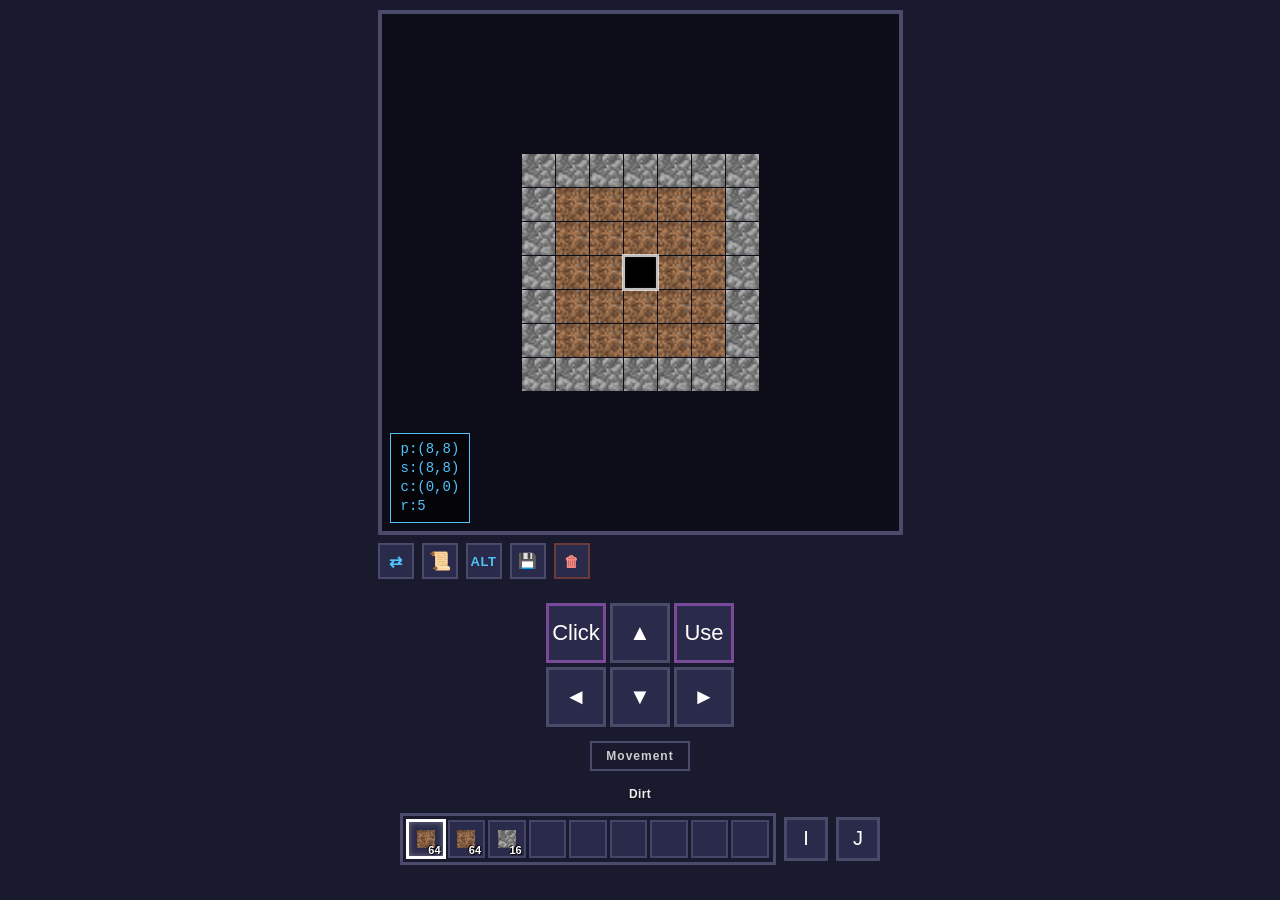
==== index.html @ 1c8c347c "Add files via upload" ====
<!DOCTYPE html>
<html lang="ru">
<head>
    <meta charset="UTF-8">
    <meta name="viewport" content="width=device-width, initial-scale=1.0, user-scalable=no">
    <title>Industrial Revolution: Reborn</title>
    <link rel="stylesheet" href="style.css">
</head>
<body>
    <div class="game-container">
        <div class="frame-wrapper">
            <div class="frame">
                <div id="world" class="world"></div>
                <div id="debug-overlay" class="debug-overlay"></div>
                <div id="break-bar" class="break-bar"><div id="break-bar-fill" class="break-bar-fill"></div></div>
            </div>
            <button id="toggle-mode" class="toggle-btn">⇄</button>
            <button id="quest-toggle" class="toggle-btn quest-toggle-btn" title="Quest Book (B)">📜</button>
            <button id="dpad-alt" class="toggle-btn alt-toggle-btn" title="Alt mode">ALT</button>
            <button id="save-game-btn" class="toggle-btn save-toggle-btn" title="Save game">💾</button>
            <button id="reset-game-btn" class="toggle-btn reset-toggle-btn" title="Reset all progress">🗑</button>
            <div id="save-toast" class="save-toast"></div>
        </div>

        <div class="controls">
            <div class="control-section">
                <div class="d-pad">
                    <div class="d-pad-row">
                        <button id="dpad-click" class="arrow-btn click-btn">Click</button>
                        <button id="dpad-up" class="arrow-btn">▲</button>
                        <button id="dpad-interact" class="arrow-btn interact-btn">Use</button>
                    </div>
                    <div class="d-pad-row">
                        <button id="dpad-left" class="arrow-btn">◄</button>
                        <button id="dpad-down" class="arrow-btn">▼</button>
                        <button id="dpad-right" class="arrow-btn">►</button>
                    </div>
                </div>
                <div id="dpad-mode" class="mode-indicator">Movement</div>
            </div>
        </div>

        <div id="hotbar-selected-name" class="hotbar-selected-name"></div>
        <div class="hotbar-row">
            <div id="hotbar" class="hotbar"></div>
            <button id="inventory-toggle" class="inv-toggle-btn" title="Inventory">I</button>
            <button id="jei-toggle" class="inv-toggle-btn" title="Item List">J</button>
        </div>
    </div>

    <div id="hotbar-context-menu" class="jei-context-menu"></div>

    <div id="inventory-overlay" class="inventory-overlay">
        <div class="inventory-panel">
            <div class="inventory-panel-header">
                <span>Inventory</span>
                <button id="inventory-close" class="inv-close-btn">✕</button>
            </div>
            <div class="craft-section">
                <button id="craft-rebalance-2x2" class="craft-rebalance-btn-square" title="Rebalance">⚖</button>
                <div id="craft-grid-2x2" class="craft-grid craft-grid-2x2"></div>
                <div class="craft-arrow">→</div>
                <div class="craft-result-wrap">
                    <div id="craft-result-2x2" class="craft-result-slot"></div>
                    <button id="craft-all-2x2" class="craft-all-btn" title="Craft all">Craft All</button>
                </div>
            </div>
            <div id="craft-result-name-2x2" class="craft-result-name"></div>
            <div id="inv-selected-name" class="inv-selected-name"></div>
            <div id="inv-main-grid" class="inv-grid main-grid"></div>
            <div class="inv-hotbar-section">
                <div id="inv-hotbar-grid" class="inv-grid hotbar-grid"></div>
            </div>
        </div>
    </div>
    <div id="drag-item" class="drag-item"></div>

    <div id="workbench-overlay" class="inventory-overlay">
        <div class="inventory-panel">
            <div class="inventory-panel-header">
                <span>Workbench</span>
                <button id="workbench-close" class="inv-close-btn">✕</button>
            </div>
            <div class="craft-section">
                <button id="craft-rebalance-3x3" class="craft-rebalance-btn-square" title="Rebalance">⚖</button>
                <div id="craft-grid-3x3" class="craft-grid craft-grid-3x3"></div>
                <div class="craft-arrow">→</div>
                <div class="craft-result-wrap">
                    <div id="craft-result-3x3" class="craft-result-slot"></div>
                    <button id="craft-all-3x3" class="craft-all-btn" title="Craft all">Craft All</button>
                </div>
            </div>
            <div id="craft-result-name-3x3" class="craft-result-name"></div>
            <div id="wb-selected-name" class="inv-selected-name"></div>
            <div id="wb-main-grid" class="inv-grid main-grid"></div>
            <div class="inv-hotbar-section">
                <div id="wb-hotbar-grid" class="inv-grid hotbar-grid"></div>
            </div>
        </div>
    </div>

    <div id="jei-overlay" class="jei-overlay">
        <div class="jei-panel">
            <div class="jei-panel-header">
                <span>Item List</span>
                <button id="jei-close" class="inv-close-btn">✕</button>
            </div>
            <input id="jei-search" class="jei-search" type="text" placeholder="Search...">
            <div id="jei-grid" class="jei-grid"></div>
            <div id="jei-hint" class="jei-hint">Hold a slot for options</div>
        </div>
        <div id="jei-recipe-view" class="jei-recipe-view"></div>
    </div>
    <div id="jei-context-menu" class="jei-context-menu"></div>

    <div id="quest-overlay" class="quest-overlay">
        <div class="quest-panel">
            <div class="quest-panel-header">
                <button id="quest-back-btn" class="quest-back-btn">←</button>
                <span id="quest-panel-title">Quest Book</span>
                <button id="quest-close" class="inv-close-btn">✕</button>
            </div>
            <div id="quest-panel-body" class="quest-panel-body">
                <div id="quest-graph-view" class="quest-graph-view">
                    <div class="quest-toolbar">
                        <input id="quest-list-search" class="quest-search" type="text" placeholder="Search quests..." style="display:none;">
                        <button id="quest-list-toggle" class="quest-mode-btn" title="List view">☰</button>
                        <button id="quest-eye-toggle" class="quest-mode-btn" title="Show all quests (greyed out)">👁</button>
                        <button id="quest-reset-toggle" class="quest-mode-btn quest-reset-btn" title="Reset all quest progress">🗑</button>
                    </div>
                    <div id="quest-graph-canvas-wrap" class="quest-graph-canvas-wrap">
                        <canvas id="quest-graph-canvas"></canvas>
                    </div>
                    <div id="quest-list-wrap" class="quest-list-wrap" style="display:none;"></div>
                    <div id="quest-graph-empty" class="quest-empty" style="display:none;"></div>
                </div>
                <div id="quest-detail-view" class="quest-detail-view"></div>
            </div>
        </div>
    </div>

    <div id="split-popup" class="split-popup">
        <div class="split-popup-box">
            <div class="split-popup-title">Split Stack</div>
            <div class="split-popup-row">
                <div class="split-popup-side">
                    <div id="split-take-icon" class="split-popup-icon"></div>
                    <div class="split-popup-label">Take</div>
                    <div id="split-take-count" class="split-popup-count">0</div>
                </div>
                <div class="split-popup-arrow">→</div>
                <div class="split-popup-side">
                    <div id="split-leave-icon" class="split-popup-icon"></div>
                    <div class="split-popup-label">Leave</div>
                    <div id="split-leave-count" class="split-popup-count">0</div>
                </div>
            </div>
            <input type="range" id="split-slider" class="split-slider" min="1" max="1" value="1">
            <div class="split-popup-buttons">
                <button id="split-cancel" class="split-btn split-cancel-btn">Cancel</button>
                <button id="split-confirm" class="split-btn split-confirm-btn">Take</button>
            </div>
        </div>
    </div>

    <script src="scripts/registry.js"></script>
    <script src="scripts/tick.js"></script>
    <script src="scripts/save.js"></script>
    <script src="scripts/game.js"></script>
    <script src="scripts/altDrop.js"></script>
    <script src="scripts/tInter.js"></script>
    <script src="scripts/inventory.js"></script>
    <script src="scripts/crafting.js"></script>
    <script src="scripts/guiBlocks.js"></script>
    <script src="scripts/fluids.js"></script>
    <script src="scripts/jei.js"></script>
    <script src="scripts/quests.js"></script>
</body>
</html>
---- style.css ----
* {
    margin: 0;
    padding: 0;
    box-sizing: border-box;
    -webkit-tap-highlight-color: transparent;
    -webkit-touch-callout: none;
    user-select: none;
}
body {
    background: #1a1a2e;
    display: flex;
    justify-content: center;
    align-items: center;
    min-height: 100vh;
    font-family: 'Segoe UI', Tahoma, Geneva, Verdana, sans-serif;
    overflow: hidden;
}
.game-container {
    display: flex;
    flex-direction: column;
    align-items: center;
    width: 100%;
    max-width: 500px;
    height: 100vh;
    padding: 10px;
    gap: 10px;
}
.frame {
    position: relative;
    border: 4px solid #4a4a6a;
    background: #0d0d1a;
    padding: 4px;
    flex-shrink: 0;
   /*box-shadow: 0 0 20px rgba(0, 0, 0, 0.5), inset 0 0 10px rgba(0, 0, 0, 0.3);*/
    overflow: hidden;
}
.world {
    position: relative;
    display: grid;
    gap: 1px;
    background: #0d0d1a;
    cursor: pointer;
}
.cell {
    width: 100%;
    height: 100%;
    aspect-ratio: 1;
    position: relative;
    /* Ground block look now comes entirely from Registry data (see
       applyBlockVisual() in game.js), set per-cell as CSS custom
       properties instead of hardcoded per-block-id rules here. */
    background-color: var(--bg-color, #0d0d1a);
    background-image: var(--bg-image, none);
    background-size: cover;
    background-position: center;
    /* --bg-rotation is only set for blocks registered with
       `randomDirection: true` (registry.js), rolled once per tile at
       placement time - see getGlobalDirection()/applyBlockVisual() in
       game.js. Every other tile keeps the default 0deg (no visual
       change). */
    transform: rotate(var(--bg-rotation, 0deg));
}
/* Rotating .cell itself (above) also rotates every absolutely-positioned
   child layer stacked on top of it - the overlay block (::after), the
   dropped-ground-item chip (::before), and the player/selected outlines -
   since they're all positioned relative to this same rotated element.
   That's invisible on a bare randomDirection block with nothing else on
   the tile (why this went unnoticed), but as soon as ANY of those other
   layers is present on a rotated tile they'd visibly tilt with it too.
   Counter-rotating every such child back by the same amount keeps only
   the ground-layer background itself rotated, which is the only thing
   `randomDirection` is meant to affect. */
.cell.overlay::after,
.cell.has-ground-item::before,
.cell.has-ground-item::after {
    transform: rotate(calc(-1 * var(--bg-rotation, 0deg)));
}
.cell.has-ground-item::before {
    /* This layer also centers itself via translate(-50%,-50%) (see the
       has-ground-item::before rule below) - both transforms must apply
       together, so this re-declares translate alongside the counter-
       rotation rather than letting the later rule's transform silently
       replace it (a second `transform` declaration on the same selector
       block, not a second selector, would just overwrite this one). */
    transform: translate(-50%, -50%) rotate(calc(-1 * var(--bg-rotation, 0deg)));
}
.cell.void { background-color: #0d0d1a; background-image: none; }
.cell.overlay::after {
    content: '';
    position: absolute;
    inset: 8%;
    z-index: 1;
    pointer-events: none;
    /* Overlay block (e.g. workbench) look also comes from Registry data
       via --overlay-bg-color / --overlay-bg-image. */
    background-color: var(--overlay-bg-color, #8a5a34);
    background-image: var(--overlay-bg-image, none), var(--overlay-pattern);
    background-size: cover, 8px 8px;
    background-position: center, 0 0;
    border: 1px solid #5c3d20;
    box-shadow: 0 1px 3px rgba(0,0,0,0.5);
}
.cell.overlay {
    /* Subtle diagonal pattern kept as a generic "overlay block" texture
       fallback so overlay blocks still read distinctly even with no
       custom texture registered. */
    --overlay-pattern: linear-gradient(45deg, rgba(0,0,0,0.15) 25%, transparent 25%, transparent 75%, rgba(0,0,0,0.15) 75%),
        linear-gradient(45deg, rgba(0,0,0,0.15) 25%, transparent 25%, transparent 75%, rgba(0,0,0,0.15) 75%);
}
.cell.player {
    background: #000 !important;
    box-shadow: inset 0 0 3px rgba(255, 255, 255, 0.3);
    z-index: 3;
    position: relative;
}
.cell.selected {
    outline: 3px solid #ffffffb9;
    outline-offset: -1px;
    z-index: 2;
    position: relative;
}
/* Dropped item lying on a tile: shows that item's own texture/icon (via
   --ground-item-bg-image / --ground-item-bg-color, set per-cell in
   applyBlockVisual in game.js) instead of a generic marker, so you can
   tell what's actually lying there at a glance. Falls back to a plain
   amber chip if the item has no texture registered yet. */
/* Dropped item lying on a tile: shows that item's own texture/icon (via
   --ground-item-bg-image / --ground-item-bg-color, set per-cell in
   applyBlockVisual in game.js) instead of a generic marker, so you can
   tell what's actually lying there at a glance. Falls back to a plain
   amber chip if the item has no texture registered yet.
   The border/background-color "chip" only appears for items that actually
   HAVE a real (non-transparent) color - see the .has-solid-bg toggle set
   in game.js. Items with a fully transparent registry color (e.g. the
   pebbles, color: '#ffffff00') skip it entirely: without this, the plain
   square border was drawn around the tile regardless of what's inside it,
   so a transparent-background icon showed nothing but a bare dark outline
   floating on the tile with no visible fill inside it. */
.cell.has-ground-item::before {
    content: '';
    position: absolute;
    left: 50%;
    top: 50%;
    width: 46%;
    height: 46%;
    min-width: 10px;
    min-height: 10px;
    transform: translate(-50%, -50%);
    background-image: var(--ground-item-bg-image, none);
    background-size: cover;
    background-position: center;
    border-radius: 3px;
    z-index: 4;
    pointer-events: none;
}
.cell.has-ground-item.has-solid-bg::before {
    background-color: var(--ground-item-bg-color, #9a9a9a);
    border: 1px solid rgba(0, 0, 0, 0.35);
}
.cell.has-ground-item.ground-item-many::after {
    content: attr(data-ground-count);
    position: absolute;
    right: 6%;
    bottom: 2%;
    font-size: 10px;
    font-weight: bold;
    color: #fff;
    text-shadow: 1px 1px 1px #000, 0 0 2px #000;
    z-index: 5;
    pointer-events: none;
}
.debug-overlay {
    position: absolute;
    left: 8px;
    bottom: 8px;
    padding: 6px 10px;
    background: rgba(0, 0, 0, 0.65);
    border: 1px solid #4fc3f7;
    color: #4fc3f7;
    font-family: 'Consolas', 'Courier New', monospace;
    font-size: 14px;
    line-height: 1.35;
    z-index: 10;
    pointer-events: none;
    display: none;
    white-space: pre;
}
.debug-overlay.visible {
    display: block;
}
.break-bar {
    position: absolute;
    top: 0;
    left: 0;
    width: 100%;
    display: none;
    height: 5px;
    background: rgba(0, 0, 0, 0.5);
    z-index: 6;
    pointer-events: none;
}
.break-bar.visible {
    display: block;
}
.break-bar-fill {
    height: 100%;
    width: 0%;
    background: #ffb300;
}
.toggle-btn {
    position: absolute;
    right: 8px;
    bottom: 8px;
    width: 36px;
    height: 36px;
    border: 2px solid #4a4a6a;
    background: #2a2a4a;
    color: #4fc3f7;
    font-size: 16px;
    font-weight: bold;
    cursor: pointer;
    transition: all 0.15s ease;
    touch-action: manipulation;
    z-index: 10;
    padding: 0;
    display: flex;
    align-items: center;
    justify-content: center;
}
.controls {
    display: flex;
    justify-content: center;
    width: 100%;
    flex: 1;
    max-height: 180px;
    align-items: center;
}
.control-section {
    display: flex;
    flex-direction: column;
    align-items: center;
    gap: 10px;
}
.section-label {
    color: #aaa;
    font-size: 13px;
    font-weight: bold;
    text-transform: uppercase;
    letter-spacing: 1px;
}
.d-pad {
    display: flex;
    flex-direction: column;
    gap: 4px;
}
.d-pad-row {
    display: flex;
    gap: 4px;
    justify-content: center;
}
.spacer {
    width: 60px;
    height: 60px;
}
.arrow-btn {
    width: 60px;
    height: 60px;
    border: 3px solid #4a4a6a;
    background: #2a2a4a;
    color: #fff;
    font-size: 22px;
    display: flex;
    align-items: center;
    justify-content: center;
    cursor: pointer;
    transition: all 0.1s ease;
    touch-action: manipulation;
}
.arrow-btn:active {
    background: #4a4a7a;
    transform: scale(0.99);
    border-color: #6a6a9a;
}
.mode-indicator {
    margin-top: 4px;
    padding: 6px 14px;
    border: 2px solid #4a4a6a;
    background: #1a1a2e;
    color: #ccc;
    font-size: 12px;
    font-weight: bold;
    letter-spacing: 1px;
}
.frame-wrapper {
    position: relative;
    flex-shrink: 0;
    margin-bottom: 52px;
}
.frame-wrapper .toggle-btn {
    position: absolute;
    left: 0;
    right: auto;
    top: calc(100% + 8px);
    bottom: auto;
}
.interact-btn {
    background: #2a2a4a;
    border-color: #7a4a9a;
    color: #fff;
}
.interact-btn:active {
    background: #2a2a4a;
    border-color: #9a6aba;
    transform: scale(0.99);
}
.click-btn {
    background: #2a2a4a;
    border-color: #7a4a9a;
    color: #fff;
}
.click-btn:active {
    background: #2a2a4a;
    border-color: #9a6aba;
    transform: scale(0.99);
}


@media (max-height: 700px) {
    .arrow-btn { width: 50px; height: 50px; font-size: 18px; }
    .spacer { width: 50px; height: 50px; }
}
@media (max-height: 550px) {
    .arrow-btn { width: 44px; height: 44px; font-size: 16px; }
    .spacer { width: 44px; height: 44px; }
    .section-label { font-size: 11px; }
    .toggle-btn { width: 30px; height: 30px; font-size: 13px; }
    .debug-overlay { font-size: 12px; }
    .frame-wrapper { margin-bottom: 40px; }
}

/* ============================================
   Inventory / Hotbar
   ============================================ */

.hotbar-row {
    display: flex;
    align-items: center;
    justify-content: center;
    gap: 8px;
    width: 100%;
    flex-shrink: 0;
}

.hotbar {
    display: grid;
    grid-template-columns: repeat(9, minmax(0, 1fr));
    gap: 3px;
    background: #1a1a2e;
    border: 3px solid #4a4a6a;
    padding: 4px;
    flex: 1;
    min-width: 0;
}

.inv-toggle-btn {
    width: 44px;
    height: 44px;
    border: 3px solid #4a4a6a;
    background: #2a2a4a;
    color: #fff;
    font-size: 20px;
    cursor: pointer;
    display: flex;
    align-items: center;
    justify-content: center;
    touch-action: manipulation;
    flex-shrink: 0;
}
.inv-toggle-btn:active {
    background: #4a4a7a;
    border-color: #6a6a9a;
    transform: scale(0.96);
}

.inv-slot {
    width: 100%;
    min-width: 0;
    max-width: 42px;
    aspect-ratio: 1;
    background: #2a2a4a;
    border: 2px solid #45456a;
    position: relative;
    display: flex;
    align-items: center;
    justify-content: center;
    cursor: pointer;
    touch-action: none;
    box-sizing: border-box;
}
.inv-slot.hotbar.selected-slot {
    border-color: #ffffff;
    box-shadow: 0 0 0 1px #ffffff, inset 0 0 6px rgba(255,255,255,0.35);
}
.inv-slot:active {
    background: #3a3a5a;
}

.item-icon {
    width: 70%;
    height: 70%;
    border-radius: 0px;
    display: flex;
    align-items: center;
    justify-content: center;
    font-size: 14px;
    pointer-events: none;
    position: relative;
    overflow: hidden;
}
/* Same idea as .cell.has-ground-item.has-solid-bg above: the subtle inset
   dark edge is only meaningful when the icon actually has a solid color/
   texture behind it. Items registered with a fully transparent color
   (color: '#ffffff00', e.g. the pebbles) get this class skipped in
   itemIconHTML() (inventory.js), so their icon renders as bare art with no
   thin dark outline around empty transparent pixels. */
.item-icon.has-solid-bg {
    box-shadow: inset 0 0 2px rgba(0,0,0,0.4);
}
/* Fluid-container fill bar (capsules/cells - see fluids.js and
   itemIconHTML in inventory.js): a bottom-anchored colored bar sized to
   the container's current fill percentage, so a capsule reads as
   full/empty/partial at a glance without opening any tooltip. Sits behind
   the glyph/label (z-index below the flex content's natural stacking). */
.item-fluid-fill {
    position: absolute;
    left: 0;
    right: 0;
    bottom: 0;
    z-index: 0;
    opacity: 0.85;
    pointer-events: none;
    transition: height 0.15s ease-out;
}
/* Capsule liquid fill (see itemIconHTML in inventory.js) - clipped to the
   capsule shell's actual drawn interior instead of filling the whole
   square icon box, so it reads as "liquid inside the capsule" rather than
   a plain color square behind it. The inset percentages are measured
   directly from capsule_shell.png/capsule_fill.png's 16x16 canvas (the
   fill art's non-transparent interior sits at x:7-9, y:3-13 out of 16) -
   top/right/bottom/left, matching CSS inset() order. See the itemIconHTML
   comment for why this is a plain clip-path rather than a mask-image: a
   file://-loaded PNG can't be used as a CSS mask (the game normally runs
   with no server), so the old mask-based version silently never rendered
   any liquid at all. clip-path has no such restriction. */
.item-fluid-fill-capsule {
    /* bottom inset was 0, so the fill bar's own bottom edge (anchored to
       the ICON's bottom, not the capsule art's bottom) stuck out below the
       capsule's actual drawn interior instead of stopping level with it.
       capsule_fill.png's non-transparent interior sits at y:3-12 of 16 ->
       top 3/16 = 18.75%, bottom (16-13)/16 = 18.75% too (was measured but
       never applied). */
    clip-path: inset(18.75% 43.75% 18.75% 43.75%);
}
/* Capsule shell art (capsule_shell.png) is a narrow vertical vial drawn on
   a mostly-transparent 16x16 canvas (the vial itself is only ~half the
   canvas width). itemIconStyle() (inventory.js) sets `background-size:
   cover` for every icon, which is right for full-bleed block textures but
   leaves this one looking like a faint sliver floating in the middle of
   its slot - the "капсулы странные, их не видно" complaint. `contain`
   instead scales the whole 16x16 canvas (vial + its transparent padding)
   to fill the icon box evenly, and the icon itself is sized up a bit
   relative to plain items so the vial reads clearly at normal slot sizes. */
.item-icon.is-fluid-container {
    width: 82%;
    height: 82%;
    background-size: contain !important;
}

.item-count {
    position: absolute;
    right: 2px;
    bottom: 0px;
    font-size: 11px;
    font-weight: bold;
    color: #fff;
    text-shadow: 1px 1px 1px #000, -1px -1px 1px #000;
    pointer-events: none;
}

.inventory-overlay {
    display: none;
    position: fixed;
    inset: 0;
    background: rgba(0, 0, 0, 0.65);
    z-index: 100;
    align-items: center;
    justify-content: center;
}
.inventory-overlay.visible {
    display: flex;
}

.inventory-panel {
    background: #1a1a2e;
    border: 4px solid #4a4a6a;
    padding: 14px;
    display: flex;
    flex-direction: column;
    gap: 12px;
    width: 92vw;
    max-width: 400px;
    max-height: 92vh;
    overflow-y: auto;
}

.inventory-panel-header {
    display: flex;
    align-items: center;
    justify-content: space-between;
    color: #eee;
    font-weight: bold;
    letter-spacing: 1px;
    font-size: 14px;
    text-transform: uppercase;
}

.inv-close-btn {
    width: 26px;
    height: 26px;
    border: 2px solid #4a4a6a;
    background: #2a2a4a;
    color: #fff;
    cursor: pointer;
    font-size: 13px;
    display: flex;
    align-items: center;
    justify-content: center;
}
.inv-close-btn:active {
    background: #4a4a7a;
}

.inv-grid {
    display: grid;
    grid-template-columns: repeat(9, minmax(0, 1fr));
    gap: 4px;
    min-width: 0;
}

.main-grid {
    grid-template-rows: repeat(3, 1fr);
}

.inv-hotbar-section {
    border-top: 2px solid #4a4a6a;
    padding-top: 12px;
}

/* Name label for the item currently selected/held in the inventory
   overlay (picked up from a slot or a crafting-grid cell). */
.inv-selected-name {
    min-height: 14px;
    text-align: center;
    font-size: 12px;
    color: #c8d4e4;
    letter-spacing: 0.3px;
}

/* Name label for the hotbar's currently-selected slot, shown above it. */
.hotbar-selected-name {
    min-height: 16px;
    text-align: center;
    font-size: 12px;
    font-weight: bold;
    color: #eee;
    letter-spacing: 0.3px;
    text-shadow: 0 1px 2px rgba(0,0,0,0.6);
    opacity: 0;
    transition: opacity 0.15s;
}
.hotbar-selected-name.visible { opacity: 1; }

/* Name of the item a craft grid is about to produce. */
.craft-result-name {
    text-align: center;
    font-size: 11px;
    color: #9fe0bb;
    min-height: 14px;
    margin-top: -4px;
}

/* ============================================
   Crafting
   ============================================ */
.craft-section {
    display: flex;
    align-items: center;
    justify-content: center;
    gap: 10px;
    padding: 8px;
    border: 2px solid #4a4a6a;
    background: #15152a;
}

.craft-grid {
    display: grid;
    gap: 4px;
}
.craft-grid-2x2 {
    grid-template-columns: repeat(2, minmax(0, 40px));
    grid-template-rows: repeat(2, 40px);
}
.craft-grid-3x3 {
    grid-template-columns: repeat(3, minmax(0, 40px));
    grid-template-rows: repeat(3, 40px);
}
.craft-slot {
    max-width: none;
    width: 40px;
    height: 40px;
}

/* ============================================
   Generic GUI Blocks (any block with a `gui` entry in Registry - see
   guiBlocks.js). Custom slots (input/output/etc.) sit above the panel's
   own inventory+hotbar grid, and THIS frame (not the whole panel) can
   take an optional background texture via gui.guiTexture, set inline
   per-block in JS.
   ============================================ */
.gui-block-slots {
    display: flex;
    flex-wrap: wrap;
    align-items: center;
    justify-content: center;
    gap: 8px;
    padding: 10px 8px;
    border: 2px solid #4a4a6a;
    background: rgba(21, 21, 42, 0.85);
}
/* Applied instead of the flex-wrap layout above once any slot in a
   block's gui.slots defines x/y - each slot (and the progress bar, if
   any) is placed with position:absolute via inline style, so this just
   needs to be the positioning context and hold enough room for them. */
.gui-block-slots.gui-block-slots-positioned {
    display: block;
    position: relative;
    min-height: 110px;
}
.gui-slot {
    max-width: none;
    width: 42px;
    height: 42px;
}
.gui-slot-output {
    border-color: #7a9a4a;
    box-shadow: inset 0 0 4px rgba(154, 255, 100, 0.25);
}

/* ============================================
   Super Tank display (gui.tankDisplay: true - see tankDisplayHTML in
   guiBlocks.js). Replaces the plain icon-grid slots layout with a large
   fluid gauge + "Locked Fluid" readout, matching the reference UI: just
   the gauge/label area, no extra button row underneath.
   ============================================ */
.gui-block-slots.tank-display-mode {
    display: block;
    padding: 0;
    border: none;
    background: none;
}
.tank-display {
    display: flex;
    flex-direction: column;
    gap: 10px;
    padding: 12px;
    border: 2px solid #4a4a6a;
    background: rgba(21, 21, 42, 0.85);
}
.tank-gauge {
    position: relative;
    height: 90px;
    border: 2px solid #4a4a6a;
    background: #0d0d1a;
    overflow: hidden;
}
.tank-gauge-fill {
    position: absolute;
    left: 0;
    right: 0;
    bottom: 0;
    opacity: 0.85;
    transition: height 0.2s ease-out;
}
.tank-gauge-label {
    position: relative;
    z-index: 1;
    height: 100%;
    display: flex;
    flex-direction: column;
    align-items: flex-end;
    justify-content: flex-start;
    padding: 8px 10px;
    text-align: right;
    text-shadow: 0 1px 2px rgba(0,0,0,0.9), 0 0 4px rgba(0,0,0,0.7);
}
.tank-gauge-title {
    color: #e8ecf5;
    font-size: 12px;
    font-weight: bold;
    letter-spacing: 0.5px;
}
.tank-gauge-amount {
    color: #fff;
    font-size: 20px;
    font-weight: bold;
    margin-top: 2px;
}
.tank-locked-fluid {
    display: flex;
    align-items: center;
    justify-content: space-between;
    border: 2px solid #4a4a6a;
    background: #0d0d1a;
    padding: 8px 10px;
}
.tank-locked-fluid-title {
    color: #9fa8c4;
    font-size: 11px;
    text-transform: uppercase;
    letter-spacing: 0.5px;
}
.tank-locked-fluid-row {
    display: flex;
    align-items: center;
    gap: 6px;
}
.tank-locked-fluid-swatch {
    width: 16px;
    height: 16px;
    border: 1px solid #4a4a6a;
    flex-shrink: 0;
}
.tank-locked-fluid-name {
    color: #eee;
    font-size: 13px;
    font-weight: bold;
}
/* Locked Fluid toggle button (tankDisplayHTML in guiBlocks.js /
   TankState.toggleLock in fluids.js). Off (default) = tank accepts any
   fluid while empty; On = tank only ever accepts the fluid it's already
   holding, even once fully drained back to 0mB. */
.tank-lock-btn {
    flex-shrink: 0;
    margin-left: 8px;
    padding: 4px 10px;
    font-size: 11px;
    font-weight: bold;
    text-transform: uppercase;
    letter-spacing: 0.5px;
    color: #cdd3e6;
    background: #2a2a44;
    border: 2px solid #4a4a6a;
    cursor: pointer;
}
.tank-lock-btn:hover {
    background: #35355a;
}
.tank-lock-btn.active {
    color: #10131f;
    background: #6ad17a;
    border-color: #4fae60;
}
.tank-capsule-slots {
    display: flex;
    justify-content: center;
    gap: 10px;
}
.tank-capsule-slot-col {
    display: flex;
    flex-direction: column;
    align-items: center;
    gap: 4px;
}
.tank-capsule-slot-label {
    color: #9fa8c4;
    font-size: 10px;
    text-align: center;
    max-width: 60px;
}
/* Short instructional line under the capsuleIn/capsuleOut slots - those
   two slots had no label of their own (the gauge above only shows the
   tank's own contents), so it wasn't clear what dropping a capsule there
   actually does. guiSlotHTML already shows each slot's own `label` field
   ("Insert Capsule"/"Result") as a tooltip on hover/long-press, but that's
   easy to miss - this spells the fill/drain behavior out directly under
   the slots instead of requiring a hover to discover it. */
.tank-capsule-hint {
    color: #9fa8c4;
    font-size: 11px;
    line-height: 1.4;
    text-align: center;
    padding: 0 4px;
}

/* Optional processing progress bar for a GUI block (gui.progressBar in
   its Registry entry) - same filled-bar idea as .break-bar, just placed
   at an arbitrary x/y inside the positioned slots panel instead of
   pinned to the top of the screen. */
.gui-progress-bar {
    background: rgba(0, 0, 0, 0.5);
    border: 1px solid #4a4a6a;
    overflow: hidden;
}
.gui-progress-bar-fill {
    background: #ffb300;
}

.craft-arrow {
    color: #7a7aa0;
    font-size: 18px;
    flex-shrink: 0;
}

.craft-result-wrap {
    position: relative;
    display: flex;
    align-items: center;
    flex-shrink: 0;
}

/* "Craft all" button: sits just under/beside the result slot, appears
   only once a recipe is actually matched (has-result). Consumes every
   ingredient the grid can spare for the currently matched recipe in one
   tap instead of one craft at a time. */
.craft-all-btn {
    display: none;
    position: absolute;
    left: 50%;
    top: 100%;
    transform: translateX(-50%);
    margin-top: 4px;
    width: auto;
    height: 18px;
    padding: 0 6px;
    white-space: nowrap;
    background: #1a4a6e;
    border: 1px solid #3a7abf;
    color: #c0e0ff;
    font-size: 11px;
    line-height: 1;
    cursor: pointer;
    touch-action: manipulation;
}
.craft-all-btn.visible { display: block; }
.craft-all-btn:active { background: #1e5a8a; }

.craft-rebalance-btn-square {
    width: 40px;
    height: 40px;
    flex-shrink: 0;
    padding: 0;
    background: #2a2a4a;
    border: 1px solid #45456a;
    color: #c8d4e4;
    font-size: 16px;
    cursor: pointer;
    touch-action: manipulation;
    display: flex;
    align-items: center;
    justify-content: center;
}
.craft-rebalance-btn-square:active { background: #3a3a5a; }

.craft-result-slot {
    width: 44px;
    height: 44px;
    background: #2a2a4a;
    border: 2px solid #45456a;
    position: relative;
    display: flex;
    align-items: center;
    justify-content: center;
    flex-shrink: 0;
}
.craft-result-slot.has-result {
    border-color: #4fc3f7;
    box-shadow: 0 0 6px rgba(79, 195, 247, 0.5);
    cursor: pointer;
}
.craft-result-slot .item-icon {
    width: 70%;
    height: 70%;
    pointer-events: none;
}

.drag-item {
    display: none;
    position: fixed;
    pointer-events: none;
    z-index: 200;
    transform: translate(-50%, -50%);
    width: 34px;
    height: 34px;
}
.drag-item.visible {
    display: flex;
    align-items: center;
    justify-content: center;
}
.drag-item .item-icon {
    width: 30px;
    height: 30px;
}

@media (max-height: 550px) {
    .inv-toggle-btn { width: 36px; height: 36px; font-size: 16px; }
    .inventory-panel { padding: 8px; gap: 8px; }
}

/* ============================================
   Split-stack popup
   ============================================ */

.split-popup {
    display: none;
    position: fixed;
    inset: 0;
    background: rgba(0, 0, 0, 0.65);
    z-index: 300;
    align-items: center;
    justify-content: center;
}
.split-popup.visible {
    display: flex;
}
.split-popup-box {
    background: #1a1a2e;
    border: 4px solid #4a4a6a;
    padding: 16px;
    width: 80vw;
    max-width: 280px;
    display: flex;
    flex-direction: column;
    align-items: center;
    gap: 12px;
}
.split-popup-title {
    color: #eee;
    font-weight: bold;
    letter-spacing: 1px;
    font-size: 13px;
    text-transform: uppercase;
}
.split-popup-row {
    display: flex;
    align-items: center;
    justify-content: center;
    gap: 14px;
    width: 100%;
}
.split-popup-side {
    display: flex;
    flex-direction: column;
    align-items: center;
    gap: 4px;
}
.split-popup-icon {
    width: 40px;
    height: 40px;
    border: 2px solid #45456a;
    background: #2a2a4a;
    display: flex;
    align-items: center;
    justify-content: center;
    box-sizing: border-box;
}
.split-popup-icon .item-icon {
    width: 70%;
    height: 70%;
}
.split-popup-label {
    color: #aaa;
    font-size: 10px;
    text-transform: uppercase;
    letter-spacing: 1px;
}
.split-popup-count {
    color: #fff;
    font-weight: bold;
    font-size: 16px;
}
.split-popup-arrow {
    color: #4fc3f7;
    font-size: 18px;
    flex-shrink: 0;
}
.split-slider {
    width: 100%;
    accent-color: #4fc3f7;
    touch-action: manipulation;
}
.split-popup-buttons {
    display: flex;
    gap: 10px;
    width: 100%;
}
.split-btn {
    flex: 1;
    padding: 10px 0;
    border: 2px solid #4a4a6a;
    background: #2a2a4a;
    color: #fff;
    font-size: 13px;
    font-weight: bold;
    cursor: pointer;
    touch-action: manipulation;
}
.split-btn:active {
    background: #3a3a5a;
}
.split-confirm-btn {
    border-color: #4fc3f7;
    color: #4fc3f7;
}

/* ============================================
   JEI-style Item List overlay
   ============================================ */

.jei-overlay {
    display: none;
    position: fixed;
    inset: 0;
    background: rgba(0, 0, 0, 0.65);
    z-index: 150;
    align-items: center;
    justify-content: center;
}
.jei-overlay.visible {
    display: flex;
}

.jei-panel {
    background: #1a1a2e;
    border: 4px solid #4a4a6a;
    padding: 14px;
    display: flex;
    flex-direction: column;
    gap: 10px;
    width: 92vw;
    max-width: 400px;
    max-height: 92vh;
}

.jei-panel-header {
    display: flex;
    align-items: center;
    justify-content: space-between;
    color: #eee;
    font-weight: bold;
    letter-spacing: 1px;
    font-size: 14px;
    text-transform: uppercase;
}

.jei-search {
    width: 100%;
    padding: 8px 10px;
    background: #2a2a4a;
    border: 2px solid #45456a;
    color: #fff;
    font-size: 13px;
    outline: none;
}
.jei-search:focus {
    border-color: #4fc3f7;
}

.jei-grid {
    display: grid;
    grid-template-columns: repeat(6, minmax(0, 1fr));
    gap: 4px;
    overflow-y: auto;
    padding: 2px;
}

.jei-slot {
    width: 100%;
    min-width: 0;
    aspect-ratio: 1;
    background: #2a2a4a;
    border: 2px solid #45456a;
    position: relative;
    display: flex;
    align-items: center;
    justify-content: center;
    cursor: pointer;
    touch-action: manipulation;
    box-sizing: border-box;
}
.jei-slot:active {
    background: #3a3a5a;
    border-color: #4fc3f7;
}
.jei-slot .item-icon {
    width: 70%;
    height: 70%;
    pointer-events: none;
}
.jei-slot-name {
    position: absolute;
    left: 0;
    right: 0;
    bottom: -1px;
    font-size: 8px;
    color: #ccc;
    text-align: center;
    line-height: 1;
    padding-bottom: 2px;
    pointer-events: none;
    white-space: nowrap;
    overflow: hidden;
    text-overflow: ellipsis;
}

.jei-empty {
    grid-column: 1 / -1;
    color: #888;
    text-align: center;
    font-size: 12px;
    padding: 16px 0;
}

.jei-hint {
    color: #888;
    font-size: 10px;
    text-align: center;
    letter-spacing: 0.5px;
}

@media (max-height: 550px) {
    .jei-panel { padding: 8px; gap: 6px; }
    .jei-grid { grid-template-columns: repeat(7, minmax(0, 1fr)); }
}

/* ---- JEI: long-press context menu (Give Item / View Recipes) ---- */

.jei-context-menu {
    display: none;
    position: fixed;
    inset: 0;
    background: rgba(0, 0, 0, 0.45);
    z-index: 170;
    align-items: center;
    justify-content: center;
}
.jei-context-menu.visible {
    display: flex;
}

.jei-context-box {
    background: #1a1a2e;
    border: 3px solid #4fc3f7;
    padding: 12px;
    display: flex;
    flex-direction: column;
    gap: 8px;
    min-width: 200px;
}

.jei-context-title {
    color: #fff;
    font-weight: bold;
    font-size: 13px;
    text-align: center;
    padding-bottom: 4px;
    border-bottom: 1px solid #45456a;
}

.jei-context-btn {
    background: #2a2a4a;
    border: 2px solid #45456a;
    color: #eee;
    padding: 10px 14px;
    font-size: 13px;
    cursor: pointer;
    touch-action: manipulation;
}
.jei-context-btn:active {
    background: #3a3a5a;
    border-color: #4fc3f7;
}
.jei-context-cancel {
    color: #aaa;
}

/* ---- JEI: recipe browser ---- */

.jei-recipe-view {
    display: none;
    position: absolute;
    inset: 0;
    background: #1a1a2e;
    padding: 14px;
    flex-direction: column;
    gap: 10px;
}
.jei-recipe-view.visible {
    display: flex;
}

.jei-recipe-header {
    display: flex;
    align-items: center;
    gap: 10px;
    color: #eee;
    font-weight: bold;
    font-size: 13px;
    letter-spacing: 0.5px;
}

.jei-recipe-header-item {
    display: flex;
    align-items: center;
    gap: 6px;
}

.jei-recipe-header-icon {
    width: 22px;
    height: 22px;
    flex-shrink: 0;
}

.jei-recipe-back-btn {
    padding: 6px 10px;
    font-size: 12px;
}

/* ---- JEI: Recipe / Usage sub-tabs inside the detail view ---- */

.jei-recipe-subtabs {
    display: flex;
    gap: 6px;
}

.jei-recipe-subtab {
    flex: 1;
    background: #2a2a4a;
    border: 2px solid #45456a;
    color: #aaa;
    padding: 8px 10px;
    font-size: 12px;
    font-weight: bold;
    letter-spacing: 0.5px;
    text-transform: uppercase;
    cursor: pointer;
    touch-action: manipulation;
}
.jei-recipe-subtab:active {
    background: #3a3a5a;
}
.jei-recipe-subtab.active {
    color: #fff;
    border-color: #4fc3f7;
    background: #24344a;
}

.jei-recipe-list {
    overflow-y: auto;
    display: flex;
    flex-direction: column;
    gap: 14px;
    padding: 2px;
}

/* ---- JEI: "Produce" sub-tab (station items only) - what this station
   makes + every recipe that consumes the station block itself ---- */

.jei-produce-section {
    display: flex;
    flex-direction: column;
    gap: 8px;
}

.jei-produce-heading {
    color: #aaa;
    font-size: 11px;
    font-weight: bold;
    letter-spacing: 0.5px;
    text-transform: uppercase;
    border-bottom: 1px solid #33334f;
    padding-bottom: 4px;
}

.jei-produce-grid {
    display: grid;
    grid-template-columns: repeat(6, minmax(0, 1fr));
    gap: 4px;
}

.jei-recipe-card {
    display: flex;
    align-items: center;
    justify-content: center;
    gap: 10px;
    background: #15152a;
    border: 2px solid #4a4a6a;
    padding: 10px;
}

/* Ingredient/output icons inside a recipe card are clickable - tapping one
   jumps to that item's own detail view, so players can click through a
   crafting chain (e.g. Plank -> Oak Log -> its own recipe/usage). */
.jei-recipe-cell[data-id]:not([data-id=""]),
.craft-result-slot[data-id] {
    cursor: pointer;
    touch-action: manipulation;
}
.jei-recipe-cell[data-id]:not([data-id=""]):active {
    border-color: #4fc3f7;
}
/* Shapeless recipes only ever show as few cells as there are ingredients
   (no padded-out empty grid), so the card's gap can stay tight instead of
   stretching out to match the widest shaped grid. */
.jei-recipe-card:has(.jei-recipe-shapeless) {
    gap: 6px;
}

.jei-recipe-grid {
    display: grid;
    gap: 3px;
}
.jei-recipe-grid-2x2 {
    grid-template-columns: repeat(2, 34px);
    grid-template-rows: repeat(2, 34px);
}
.jei-recipe-grid-3x3 {
    grid-template-columns: repeat(3, 34px);
    grid-template-rows: repeat(3, 34px);
}
.jei-recipe-shapeless {
    grid-template-columns: repeat(auto-fill, 34px);
    grid-auto-rows: 34px;
    /* Was 108px, which padded the shapeless ingredient grid out to a fixed
       3-wide width regardless of how many ingredients it actually has,
       leaving a big empty gap before the arrow whenever there's just one
       or two ingredients. Cap it at 2 columns instead so short shapeless
       recipes sit right up against the arrow, same spacing as the shaped
       grids. */
    max-width: 72px;
}

.jei-recipe-cell {
    width: 34px;
    height: 34px;
    background: #2a2a4a;
    border: 1px solid #45456a;
    display: flex;
    align-items: center;
    justify-content: center;
    box-sizing: border-box;
    /* .item-count (added for ingredient-count badges, e.g. "x4") is
       position:absolute - without a positioned ancestor here it would
       jump up to whatever positioned element is further up the DOM
       instead of anchoring to this cell. */
    position: relative;
}
.jei-recipe-cell .item-icon {
    width: 70%;
    height: 70%;
    pointer-events: none;
}

.jei-recipe-arrow {
    color: #7a7aa0;
    font-size: 16px;
    flex-shrink: 0;
}

.jei-recipe-output .craft-result-slot {
    width: 40px;
    height: 40px;
}

.jei-recipe-type {
    text-align: center;
    color: #888;
    font-size: 10px;
    margin-top: -8px;
    letter-spacing: 0.5px;
}
/* ============================================
   Quest Book
   ============================================ */

.quest-toggle-btn {
    font-size: 18px;
}
.frame-wrapper .quest-toggle-btn {
    position: absolute;
    left: 44px;
    right: auto;
    top: calc(100% + 8px);
    bottom: auto;
}
@media (max-height: 550px) {
    .frame-wrapper .quest-toggle-btn { left: 36px; }
}

.alt-toggle-btn {
    font-size: 13px;
    font-weight: bold;
    letter-spacing: 0.5px;
}
.frame-wrapper .alt-toggle-btn {
    position: absolute;
    left: 88px;
    right: auto;
    top: calc(100% + 8px);
    bottom: auto;
}
.alt-toggle-btn.alt-active {
    background: #ffb300;
    border-color: #ffd54f;
    color: #1a1a2e;
    box-shadow: 0 0 8px rgba(255, 179, 0, 0.7);
}
@media (max-height: 550px) {
    .frame-wrapper .alt-toggle-btn { left: 72px; }
}

.save-toggle-btn {
    font-size: 15px;
}
.frame-wrapper .save-toggle-btn {
    position: absolute;
    left: 132px;
    right: auto;
    top: calc(100% + 8px);
    bottom: auto;
}
@media (max-height: 550px) {
    .frame-wrapper .save-toggle-btn { left: 108px; }
}

.reset-toggle-btn {
    font-size: 15px;
    color: #ff8a80;
    border-color: #6a3a3a;
}
.frame-wrapper .reset-toggle-btn {
    position: absolute;
    left: 176px;
    right: auto;
    top: calc(100% + 8px);
    bottom: auto;
}
@media (max-height: 550px) {
    .frame-wrapper .reset-toggle-btn { left: 144px; }
}

.save-toast {
    position: absolute;
    left: 132px;
    top: calc(100% + 48px);
    background: #1a1a2e;
    border: 1px solid #4a4a6a;
    color: #e8e8f0;
    font-size: 12px;
    padding: 6px 10px;
    border-radius: 6px;
    white-space: nowrap;
    opacity: 0;
    pointer-events: none;
    transition: opacity 0.2s ease;
    z-index: 20;
}
.save-toast.visible {
    opacity: 1;
}
@media (max-height: 550px) {
    .save-toast { left: 108px; top: calc(100% + 40px); }
}

.quest-overlay {
    display: none;
    position: fixed;
    inset: 0;
    background: rgba(0, 0, 0, 0.65);
    z-index: 160;
    align-items: center;
    justify-content: center;
}
.quest-overlay.visible {
    display: flex;
}

.quest-panel {
    background: #1a1a2e;
    border: 4px solid #4a4a6a;
    padding: 14px;
    display: flex;
    flex-direction: column;
    gap: 10px;
    width: 92vw;
    max-width: 420px;
    height: min(78vh, 640px);
    max-height: 92vh;
    overflow: hidden;
}

.quest-panel-header {
    display: flex;
    align-items: center;
    gap: 8px;
    color: #eee;
    font-weight: bold;
    letter-spacing: 1px;
    font-size: 14px;
    text-transform: uppercase;
}
.quest-panel-header span {
    flex: 1;
    min-width: 0;
    overflow: hidden;
    text-overflow: ellipsis;
    white-space: nowrap;
}

.quest-back-btn {
    display: none;
    width: 26px;
    height: 26px;
    border: 2px solid #4a4a6a;
    background: #2a2a4a;
    color: #fff;
    cursor: pointer;
    font-size: 14px;
    align-items: center;
    justify-content: center;
    flex-shrink: 0;
}
.quest-back-btn.flex-visible {
    display: flex;
}
.quest-back-btn:active {
    background: #4a4a7a;
}

.quest-panel-body {
    flex: 1;
    min-height: 0;
    display: flex;
    flex-direction: column;
    overflow: hidden;
}

/* Graph (list-replacement) view: search box + pannable canvas of the same
   node graph the Quest Editor builds. */
.quest-graph-view {
    flex: 1;
    min-height: 0;
    display: flex;
    flex-direction: column;
    gap: 8px;
}

.quest-toolbar {
    display: flex;
    gap: 6px;
    flex-shrink: 0;
}

.quest-search {
    width: 100%;
    padding: 8px 10px;
    background: #2a2a4a;
    border: 2px solid #45456a;
    color: #fff;
    font-size: 13px;
    outline: none;
    flex: 1;
    min-width: 0;
}
.quest-search:focus {
    border-color: #4fc3f7;
}

.quest-mode-btn {
    width: 36px;
    flex-shrink: 0;
    background: #2a2a4a;
    border: 2px solid #45456a;
    color: #aab4cc;
    font-size: 15px;
    cursor: pointer;
    touch-action: manipulation;
    display: flex;
    align-items: center;
    justify-content: center;
}
.quest-mode-btn.active {
    color: #4fc3f7;
    border-color: #4fc3f7;
    background: #1a3a4a;
}
.quest-mode-btn:active {
    background: #3a3a5a;
}

.quest-reset-btn.armed {
    color: #ffb0a0;
    border-color: #d0523a;
    background: #4a1e18;
    animation: quest-reset-pulse 0.6s ease-in-out infinite alternate;
}
@keyframes quest-reset-pulse {
    from { box-shadow: 0 0 0 rgba(208, 82, 58, 0); }
    to { box-shadow: 0 0 8px rgba(208, 82, 58, 0.7); }
}

.quest-graph-canvas-wrap {
    flex: 1;
    min-height: 0;
    background: #12121f;
    border: 2px solid #45456a;
    position: relative;
    overflow: hidden;
}
.quest-graph-canvas-wrap canvas {
    display: block;
    width: 100%;
    height: 100%;
    touch-action: none;
    cursor: grab;
}

/* List view: flat, searchable list of quests as an alternative to the graph. */
.quest-list-wrap {
    flex: 1;
    min-height: 0;
    overflow-y: auto;
    background: #12121f;
    border: 2px solid #45456a;
    padding: 6px;
}
.quest-list-item {
    display: flex;
    align-items: center;
    gap: 10px;
    padding: 8px;
    margin-bottom: 4px;
    background: #1e2035;
    border: 1px solid #33355a;
    cursor: pointer;
    touch-action: manipulation;
}
.quest-list-item:active {
    background: #2a2c4a;
}
.quest-list-item.locked {
    opacity: 0.45;
    cursor: default;
}
.quest-list-item.hidden-quest {
    opacity: 0.3;
}
.quest-list-icon {
    width: 32px;
    height: 32px;
    border-radius: 6px;
    background: #2a2a4a;
    border: 2px solid #45456a;
    display: flex;
    align-items: center;
    justify-content: center;
    overflow: hidden;
    flex-shrink: 0;
    font-size: 13px;
}
.quest-list-icon img {
    width: 100%;
    height: 100%;
    object-fit: cover;
}
.quest-list-info {
    flex: 1;
    min-width: 0;
}
.quest-list-title {
    font-size: 13px;
    color: #d0d8e8;
    white-space: nowrap;
    overflow: hidden;
    text-overflow: ellipsis;
}
.quest-list-subtitle {
    font-size: 11px;
    color: #8899b8;
    white-space: nowrap;
    overflow: hidden;
    text-overflow: ellipsis;
}
.quest-list-status {
    flex-shrink: 0;
    font-size: 14px;
}
.quest-list-empty {
    color: #778;
    font-size: 12px;
    text-align: center;
    padding: 20px 8px;
}

.quest-icon-letter {
    color: #fff;
    font-weight: 700;
    font-size: 16px;
}

.quest-empty {
    color: #aab;
    font-size: 13px;
    line-height: 1.6;
    text-align: center;
    padding: 24px 8px;
}

/* Detail view: description + tasks for a single quest, shown after tapping
   a node in the graph. Scrolls independently of the graph view. */
.quest-detail-view {
    flex: 1;
    min-height: 0;
    overflow-y: auto;
    padding-right: 2px;
    display: none;
}
.quest-empty code {
    background: #2a2a4a;
    padding: 1px 5px;
    border-radius: 4px;
    color: #cde;
}
.quest-empty-hint {
    display: block;
    margin-top: 10px;
    font-size: 11px;
    color: #778;
}

.quest-detail-header {
    display: flex;
    align-items: center;
    gap: 10px;
    margin-bottom: 10px;
}
.quest-detail-icon {
    width: 48px;
    height: 48px;
    border-radius: 8px;
    background: #2a2a4a;
    border: 2px solid #45456a;
    display: flex;
    align-items: center;
    justify-content: center;
    overflow: hidden;
    flex-shrink: 0;
}
.quest-detail-icon img {
    width: 100%;
    height: 100%;
    object-fit: cover;
}
.quest-detail-subtitle {
    color: #99a8c0;
    font-size: 12px;
}
.quest-detail-status {
    font-size: 11px;
    font-weight: bold;
    letter-spacing: 0.5px;
    text-transform: uppercase;
    margin-top: 3px;
}
.quest-status-available { color: #4fc3f7; }
.quest-status-completed { color: #4caf7d; }
.quest-status-locked { color: #d08a4a; }

.quest-section {
    margin-bottom: 14px;
}
.quest-section h4 {
    font-size: 10px;
    text-transform: uppercase;
    letter-spacing: 0.06em;
    color: #99a8c0;
    margin-bottom: 6px;
}

.quest-desc {
    font-size: 13px;
    line-height: 1.5;
    color: #c8d4e4;
}
.quest-desc img {
    max-width: 100%;
    height: auto;
    border-radius: 6px;
    margin: 6px 0;
}

.quest-task-row {
    display: flex;
    align-items: center;
    gap: 8px;
    padding: 6px 8px;
    background: #232640;
    margin: 3px 0;
    font-size: 13px;
    color: #d0d8e8;
    cursor: pointer;
}
.quest-task-row.optional {
    opacity: 0.8;
    border-left: 3px solid #ffaa44;
}
.quest-task-row input[type=checkbox] {
    flex-shrink: 0;
    width: 16px;
    height: 16px;
    accent-color: #4fc3f7;
}
.quest-task-row em {
    color: #8899b8;
    font-style: normal;
    font-size: 11px;
}

/* Code-verified tasks (e.g. "have item in inventory") - no checkbox, the
   player can't tick these by hand, only the game logic can. */
.quest-task-row.auto {
    cursor: default;
}
.quest-task-check {
    flex-shrink: 0;
    width: 16px;
    text-align: center;
    color: #4fc3f7;
    font-weight: bold;
}
.quest-task-progress {
    display: inline-block;
    margin-left: 6px;
    color: #7fd7a0;
    font-size: 11px;
}

.quest-complete-btn {
    width: 100%;
    padding: 10px;
    background: #1a4a6e;
    border: 1px solid #3a7abf;
    color: #c0e0ff;
    font-size: 13px;
    cursor: pointer;
    touch-action: manipulation;
}
.quest-complete-btn:disabled {
    opacity: 0.5;
    cursor: default;
}
.quest-complete-btn:not(:disabled):active {
    background: #1e5a8a;
}

.quest-check-btn {
    width: 100%;
    padding: 9px;
    margin-top: 4px;
    background: #1a4a2e;
    border: 1px solid #3a9b5e;
    color: #b9f5cf;
    font-size: 13px;
    font-weight: bold;
    letter-spacing: 0.3px;
    cursor: pointer;
    touch-action: manipulation;
    transition: background 0.15s;
}
.quest-check-btn:active { background: #1e6a3e; }
.quest-check-btn-fail {
    background: #4a2a1a !important;
    border-color: #9b5e3a;
    color: #f5cfb9;
}

.quest-dep-tag {
    display: inline-block;
    background: #1f2b3d;
    padding: 5px 10px;
    border-radius: 14px;
    font-size: 11px;
    cursor: pointer;
    margin: 2px 4px 2px 0;
    color: #bcc8dd;
    border: 1px solid transparent;
}
.quest-dep-tag.quest-dep-done {
    color: #9fe0bb;
    border-color: #4caf7d55;
}

@media (max-height: 550px) {
    .quest-panel { padding: 8px; gap: 6px; }
}
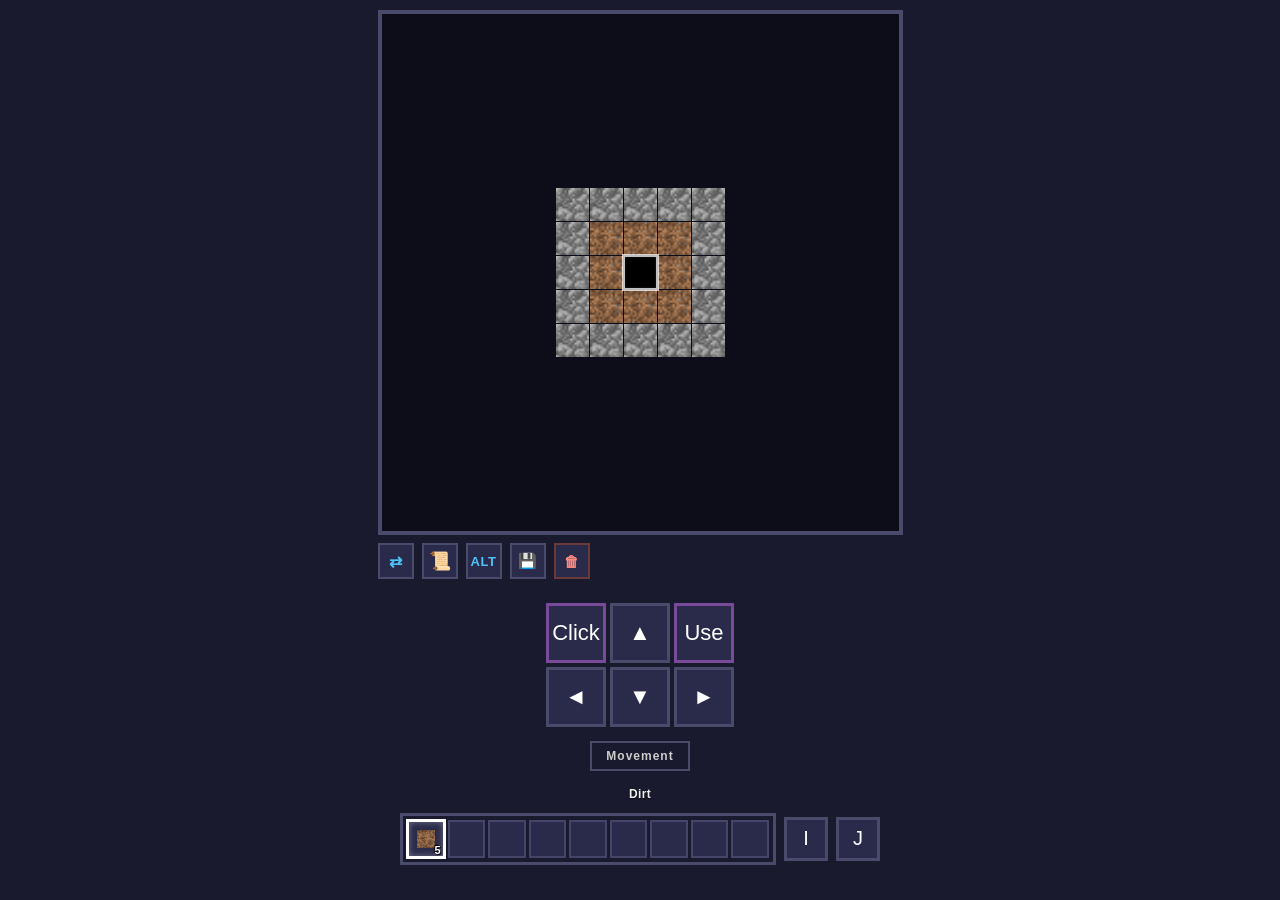
==== commit b9793a7c: "Polish quests and expose item sources" ====
--- a/index.html
+++ b/index.html
@@ -124,9 +124,8 @@
                 <div id="quest-graph-view" class="quest-graph-view">
                     <div class="quest-toolbar">
                         <input id="quest-list-search" class="quest-search" type="text" placeholder="Search quests..." style="display:none;">
-                        <button id="quest-list-toggle" class="quest-mode-btn" title="List view">☰</button>
-                        <button id="quest-eye-toggle" class="quest-mode-btn" title="Show all quests (greyed out)">👁</button>
-                        <button id="quest-reset-toggle" class="quest-mode-btn quest-reset-btn" title="Reset all quest progress">🗑</button>
+                        <button id="quest-list-toggle" class="quest-mode-btn" title="List view">☰</button>
+                        <button id="quest-eye-toggle" class="quest-mode-btn" title="Show all quests (greyed out)">👁</button>
                     </div>
                     <div id="quest-graph-canvas-wrap" class="quest-graph-canvas-wrap">
                         <canvas id="quest-graph-canvas"></canvas>
@@ -176,4 +175,4 @@
     <script src="scripts/jei.js"></script>
     <script src="scripts/quests.js"></script>
 </body>
-</html>+</html>
--- a/style.css
+++ b/style.css
@@ -1608,18 +1608,7 @@
     background: #3a3a5a;
 }
 
-.quest-reset-btn.armed {
-    color: #ffb0a0;
-    border-color: #d0523a;
-    background: #4a1e18;
-    animation: quest-reset-pulse 0.6s ease-in-out infinite alternate;
-}
-@keyframes quest-reset-pulse {
-    from { box-shadow: 0 0 0 rgba(208, 82, 58, 0); }
-    to { box-shadow: 0 0 8px rgba(208, 82, 58, 0.7); }
-}
-
-.quest-graph-canvas-wrap {
+.quest-graph-canvas-wrap {
     flex: 1;
     min-height: 0;
     background: #12121f;
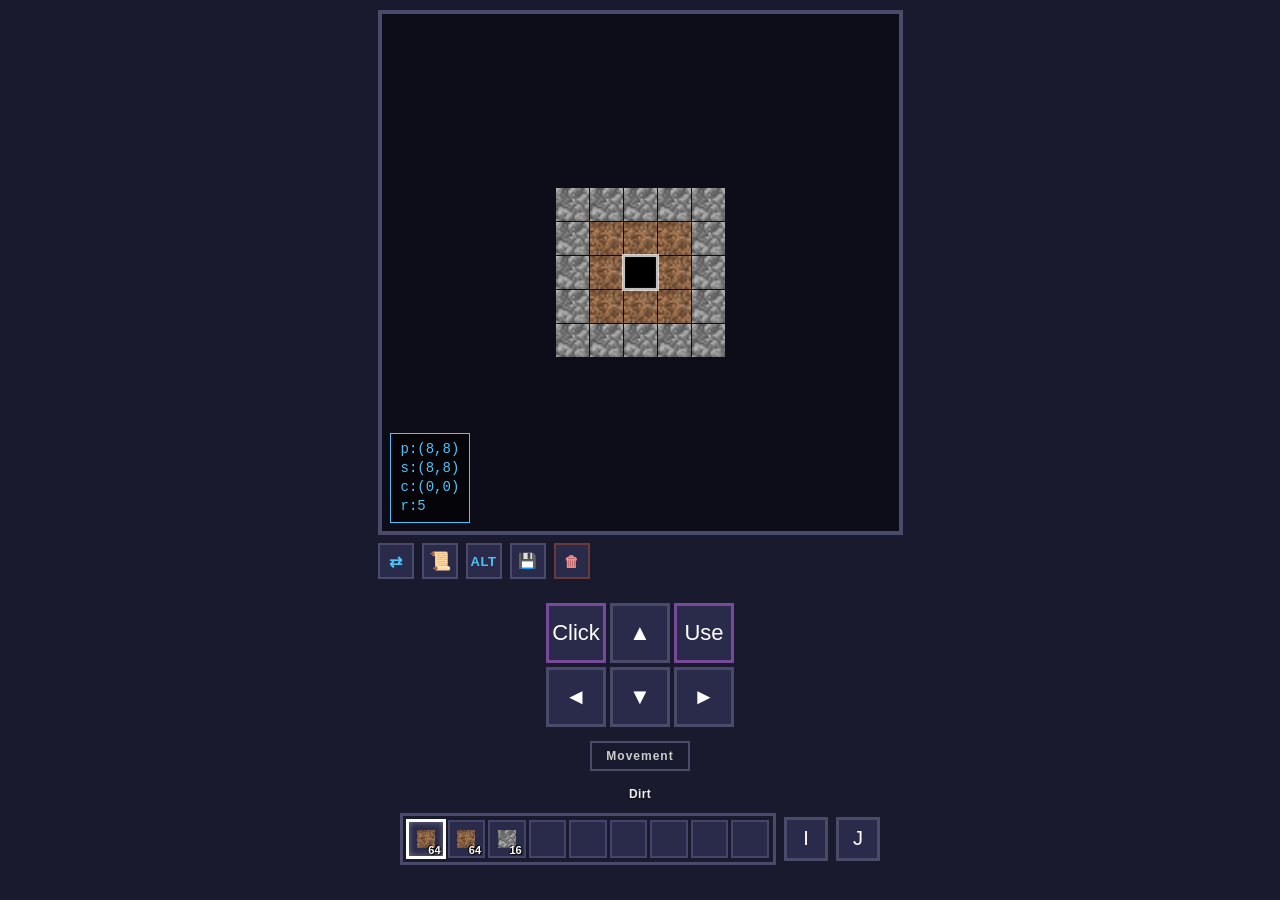
==== commit b2250aa8: "Add industrial power grid and expansion content" ====
--- a/index.html
+++ b/index.html
@@ -117,15 +117,32 @@
         <div class="quest-panel">
             <div class="quest-panel-header">
                 <button id="quest-back-btn" class="quest-back-btn">←</button>
-                <span id="quest-panel-title">Quest Book</span>
+                <span id="quest-panel-title">Линия развития</span>
                 <button id="quest-close" class="inv-close-btn">✕</button>
             </div>
             <div id="quest-panel-body" class="quest-panel-body">
                 <div id="quest-graph-view" class="quest-graph-view">
-                    <div class="quest-toolbar">
-                        <input id="quest-list-search" class="quest-search" type="text" placeholder="Search quests..." style="display:none;">
-                        <button id="quest-list-toggle" class="quest-mode-btn" title="List view">☰</button>
-                        <button id="quest-eye-toggle" class="quest-mode-btn" title="Show all quests (greyed out)">👁</button>
+                    <div class="quest-toolbar">
+                        <div class="quest-line-summary">300 этапов · от мастерской до космической промышленности</div>
+                        <select id="quest-category-select" class="quest-category-select" aria-label="Категория квестов">
+                            <option value="all">Все эпохи</option>
+                            <option value="Beginning">Beginning</option>
+                            <option value="Steam">Steam Age</option>
+                            <option value="LV">LV Age</option>
+                            <option value="MV">MV Age</option>
+                            <option value="HV">HV Age</option>
+                            <option value="Energy">Energy Grid</option>
+                            <option value="Multiblocks">Multiblocks</option>
+                            <option value="Industry">Industrial Projects</option>
+                        </select>
+                        <input id="quest-list-search" class="quest-search" type="text" placeholder="Поиск этапов..." style="display:none;">
+                        <button id="quest-list-toggle" class="quest-mode-btn" title="Список этапов" aria-label="Переключить на список">☰</button>
+                        <button id="quest-eye-toggle" class="quest-mode-btn" title="Показать всю линию" aria-label="Показать всю линию">👁</button>
+                        <div class="quest-zoom-controls" aria-label="Quest map zoom">
+                            <button id="quest-zoom-out" class="quest-mode-btn" title="Zoom out" aria-label="Zoom out">−</button>
+                            <button id="quest-zoom-fit" class="quest-mode-btn" title="Fit quest map" aria-label="Fit quest map">⤢</button>
+                            <button id="quest-zoom-in" class="quest-mode-btn" title="Zoom in" aria-label="Zoom in">+</button>
+                        </div>
                     </div>
                     <div id="quest-graph-canvas-wrap" class="quest-graph-canvas-wrap">
                         <canvas id="quest-graph-canvas"></canvas>
@@ -170,7 +187,8 @@
     <script src="scripts/tInter.js"></script>
     <script src="scripts/inventory.js"></script>
     <script src="scripts/crafting.js"></script>
-    <script src="scripts/guiBlocks.js"></script>
+    <script src="scripts/guiBlocks.js"></script>
+    <script src="scripts/power.js"></script>
     <script src="scripts/fluids.js"></script>
     <script src="scripts/jei.js"></script>
     <script src="scripts/quests.js"></script>
--- a/style.css
+++ b/style.css
@@ -1565,11 +1565,31 @@
     gap: 8px;
 }
 
-.quest-toolbar {
+.quest-toolbar {
     display: flex;
     gap: 6px;
     flex-shrink: 0;
 }
+.quest-zoom-controls {
+    display: flex;
+    gap: 3px;
+}
+.quest-category-select {
+    max-width: 126px;
+    min-width: 92px;
+    padding: 5px;
+    color: #dce8f4;
+    background: #25253d;
+    border: 1px solid #53537a;
+    border-radius: 4px;
+    font-size: 11px;
+}
+.quest-zoom-controls .quest-mode-btn {
+    width: 30px;
+}
+.quest-zoom-controls #quest-zoom-fit {
+    font-size: 14px;
+}
 
 .quest-search {
     width: 100%;
@@ -1902,3 +1922,23 @@
 @media (max-height: 550px) {
     .quest-panel { padding: 8px; gap: 6px; }
 }
+
+/* Compact progress cue keeps the map purposeful instead of looking like a
+   collection of unrelated item checks. */
+.quest-line-summary {
+    flex: 1;
+    min-width: 0;
+    display: flex;
+    align-items: center;
+    padding: 0 9px;
+    border: 2px solid #3d5274;
+    background: linear-gradient(90deg, #17283a, #1d1d35);
+    color: #b9d5e8;
+    font-size: 11px;
+    font-weight: bold;
+    letter-spacing: .25px;
+    white-space: nowrap;
+}
+.quest-toolbar .quest-search { order: -1; }
+.quest-graph-canvas-wrap canvas { cursor: grab; }
+.quest-graph-canvas-wrap canvas:active { cursor: grabbing; }
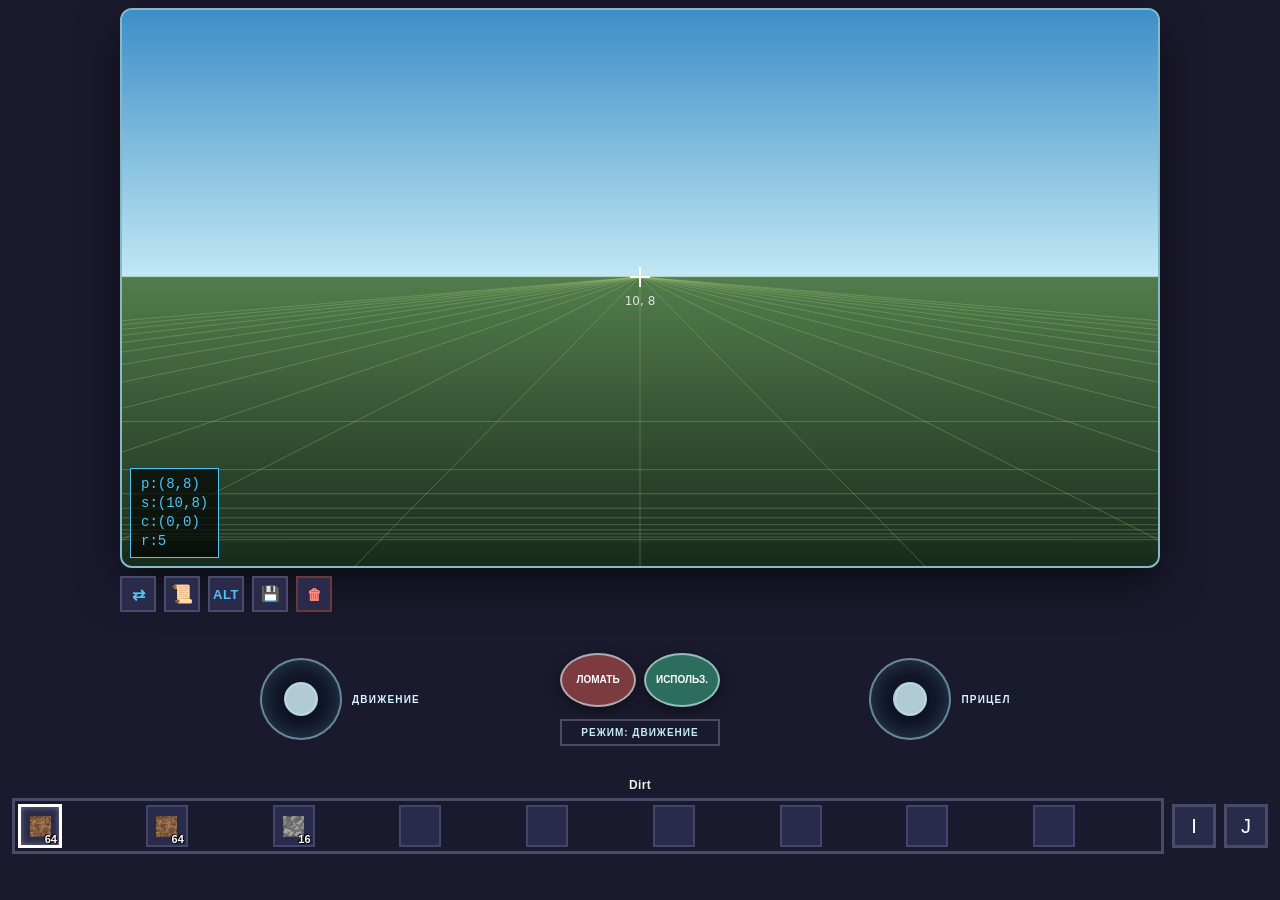
==== commit 56491270: "feat: replace isometric view with first-person renderer" ====
--- a/index.html
+++ b/index.html
@@ -10,7 +10,7 @@
     <div class="game-container">
         <div class="frame-wrapper">
             <div class="frame">
-                <div id="world" class="world"></div>
+                <canvas id="world" class="world" aria-label="3D мир от первого лица"></canvas>
                 <div id="debug-overlay" class="debug-overlay"></div>
                 <div id="break-bar" class="break-bar"><div id="break-bar-fill" class="break-bar-fill"></div></div>
             </div>
@@ -22,22 +22,15 @@
             <div id="save-toast" class="save-toast"></div>
         </div>
 
-        <div class="controls">
-            <div class="control-section">
-                <div class="d-pad">
-                    <div class="d-pad-row">
-                        <button id="dpad-click" class="arrow-btn click-btn">Click</button>
-                        <button id="dpad-up" class="arrow-btn">▲</button>
-                        <button id="dpad-interact" class="arrow-btn interact-btn">Use</button>
-                    </div>
-                    <div class="d-pad-row">
-                        <button id="dpad-left" class="arrow-btn">◄</button>
-                        <button id="dpad-down" class="arrow-btn">▼</button>
-                        <button id="dpad-right" class="arrow-btn">►</button>
-                    </div>
-                </div>
-                <div id="dpad-mode" class="mode-indicator">Movement</div>
+        <div class="controls mobile-controls">
+            <div class="stick-group"><div id="move-stick" class="virtual-stick" aria-label="Движение"><i></i></div><span>ДВИЖЕНИЕ</span></div>
+            <div class="action-cluster">
+                <button id="dpad-click" class="action-btn break-action">ЛОМАТЬ</button>
+                <button id="dpad-interact" class="action-btn use-action">ИСПОЛЬЗ.</button>
+                <div id="dpad-mode" class="mode-indicator">РЕЖИМ: ДВИЖЕНИЕ</div>
             </div>
+            <div class="stick-group"><div id="look-stick" class="virtual-stick" aria-label="Прицел"><i></i></div><span>ПРИЦЕЛ</span></div>
+            <button id="dpad-up" class="sr-only">Вверх</button><button id="dpad-down" class="sr-only">Вниз</button><button id="dpad-left" class="sr-only">Влево</button><button id="dpad-right" class="sr-only">Вправо</button>
         </div>
 
         <div id="hotbar-selected-name" class="hotbar-selected-name"></div>
@@ -123,17 +116,10 @@
             <div id="quest-panel-body" class="quest-panel-body">
                 <div id="quest-graph-view" class="quest-graph-view">
                     <div class="quest-toolbar">
-                        <div class="quest-line-summary">300 этапов · от мастерской до космической промышленности</div>
+                        <div class="quest-line-summary">12 этапов · от мастерской до выращивания дерева</div>
                         <select id="quest-category-select" class="quest-category-select" aria-label="Категория квестов">
                             <option value="all">Все эпохи</option>
                             <option value="Beginning">Beginning</option>
-                            <option value="Steam">Steam Age</option>
-                            <option value="LV">LV Age</option>
-                            <option value="MV">MV Age</option>
-                            <option value="HV">HV Age</option>
-                            <option value="Energy">Energy Grid</option>
-                            <option value="Multiblocks">Multiblocks</option>
-                            <option value="Industry">Industrial Projects</option>
                         </select>
                         <input id="quest-list-search" class="quest-search" type="text" placeholder="Поиск этапов..." style="display:none;">
                         <button id="quest-list-toggle" class="quest-mode-btn" title="Список этапов" aria-label="Переключить на список">☰</button>
@@ -182,9 +168,11 @@
     <script src="scripts/registry.js"></script>
     <script src="scripts/tick.js"></script>
     <script src="scripts/save.js"></script>
+    <script src="scripts/renderers/firstPersonRenderer.js"></script>
     <script src="scripts/game.js"></script>
     <script src="scripts/altDrop.js"></script>
     <script src="scripts/tInter.js"></script>
+    <script src="scripts/world/treeGrowth.js"></script>
     <script src="scripts/inventory.js"></script>
     <script src="scripts/crafting.js"></script>
     <script src="scripts/guiBlocks.js"></script>
--- a/style.css
+++ b/style.css
@@ -1942,3 +1942,23 @@
 .quest-toolbar .quest-search { order: -1; }
 .quest-graph-canvas-wrap canvas { cursor: grab; }
 .quest-graph-canvas-wrap canvas:active { cursor: grabbing; }
+
+/* 3D mobile landscape override: the simulation remains tile-addressable while
+   every tile is projected as a block with visible sides. */
+.game-container { max-width: none; padding: 8px max(12px, env(safe-area-inset-right)) 6px max(12px, env(safe-area-inset-left)); gap: 4px; }
+.frame-wrapper { width: min(100%, 1040px); }
+.frame { width: 100%; height: min(66vh, 560px); padding: 0; border: 2px solid #85b8c8; border-radius: 12px; background: linear-gradient(#72b9e6 0%, #b9e2ec 52%, #527e9a 100%); box-shadow: 0 16px 42px #0008, inset 0 0 80px #bceeff55; }
+.world { width: 100%; height: 100%; display: block; overflow: hidden; isolation: isolate; cursor: crosshair; touch-action: none; perspective: 900px; }
+.world::before { content: ''; position: absolute; inset: 52% 0 0; background: linear-gradient(135deg, #1f5875aa, transparent 55%); pointer-events: none; }
+.cell { position: absolute; width: var(--cube-size, 48px); height: var(--cube-size, 48px); aspect-ratio: auto; transform: translate3d(calc(-50% + var(--iso-x)), calc(-50% + var(--iso-y)), 0); transform-origin: center bottom; background-color: var(--bg-color, transparent); background-image: var(--bg-image, none); background-size: cover; border: 1px solid #203d30; box-shadow: inset 0 0 0 1px #ffffff17, 2px 5px 3px #0004; z-index: var(--depth, 1); }
+.cell:not(.void)::before { content: ''; position: absolute; left: 0; top: 100%; width: 100%; height: 16px; transform: skewX(-45deg); transform-origin: top left; background: color-mix(in srgb, var(--bg-color, #506b45) 58%, #10261e); filter: brightness(.72); }
+.cell:not(.void)::after { content: ''; position: absolute; top: 0; left: 100%; width: 16px; height: 100%; transform: skewY(-45deg); transform-origin: top left; background: color-mix(in srgb, var(--bg-color, #506b45) 44%, #10261e); filter: brightness(.58); }
+.cell.overlay::after { inset: 15%; width: auto; height: auto; transform: translateZ(20px); border: 2px solid #283327; border-radius: 3px; background-color: var(--overlay-bg-color, #8a5a34); background-image: var(--overlay-bg-image, none); background-size: cover; box-shadow: 0 10px 4px #0006, inset 0 0 0 1px #fff4; z-index: 3; }
+.cell.player { background: radial-gradient(circle, #f7f1b8 0 18%, #3562a5 20% 43%, transparent 45%) !important; box-shadow: 0 0 0 3px #e7f7ff, 0 8px 14px #0007; z-index: 999 !important; }.cell.player::before, .cell.player::after { display:none; }.cell.selected { outline: 3px solid #ffe96a; outline-offset: 4px; filter: brightness(1.22); }.cell.has-ground-item::before { display: block; top: 28%; left: 50%; width: 43%; height: 43%; min-width: 0; min-height: 0; z-index: 8; transform: translate(-50%, -50%); border-radius: 50%; background-color: var(--ground-item-bg-color, #f3c861); box-shadow: 0 3px 4px #0008; }.cell.has-ground-item.ground-item-many::after { content: attr(data-ground-count); inset: auto 5% 9% auto; transform: none; width: auto; height: auto; background: #152331; color: #fff; padding: 1px 4px; border-radius: 8px; z-index: 9; }
+.mobile-controls { width: min(100%, 1040px); flex: 1; min-height: 104px; max-height: 150px; display: grid; grid-template-columns: 1fr auto 1fr; align-items: center; justify-items: center; }.stick-group { display: flex; align-items: center; gap: 10px; color: #d5f3ff; font-size: 10px; font-weight: 800; letter-spacing: .12em; }.virtual-stick { width: 82px; height: 82px; border: 2px solid #b7e9fb88; border-radius: 50%; background: #08162766; box-shadow: inset 0 0 18px #8ed9ff33; touch-action: none; position: relative; }.virtual-stick::after { content: ''; position: absolute; inset: 30%; border: 1px solid #d8f7ff77; border-radius: 50%; }.virtual-stick i { position: absolute; left: 50%; top: 50%; width: 34px; height: 34px; border-radius: 50%; background: #d9f8ffcc; transform: translate(-50%, -50%); box-shadow: 0 2px 8px #0008; }.action-cluster { display: grid; grid-template-columns: 76px 76px; gap: 8px; text-align:center; }.action-btn { height: 54px; border: 2px solid #d8f6ff99; border-radius: 50%; color: #fff; font-size: 10px; font-weight: 800; background: #214a63cc; box-shadow: 0 4px 12px #0007; touch-action: none; }.break-action { background: #8c4141dd; }.use-action { background: #317b66dd; }.mode-indicator { grid-column: 1 / -1; color: #c4ebf6; font-size: 10px; font-weight: 700; }.sr-only { position:absolute!important; width:1px!important; height:1px!important; padding:0!important; margin:-1px!important; overflow:hidden!important; clip:rect(0,0,0,0)!important; white-space:nowrap!important; border:0!important; }
+@media (orientation: portrait) { .frame { height: 55vh; } .mobile-controls { min-height: 120px; } }
+
+/* First-person canvas replaces the previous isometric DOM projection. */
+.world { display: block; width: 100%; height: 100%; background: #3c8ec8; cursor: crosshair; touch-action: none; perspective: none; }
+.world::before { display: none; }
+.cell { display: none; }
